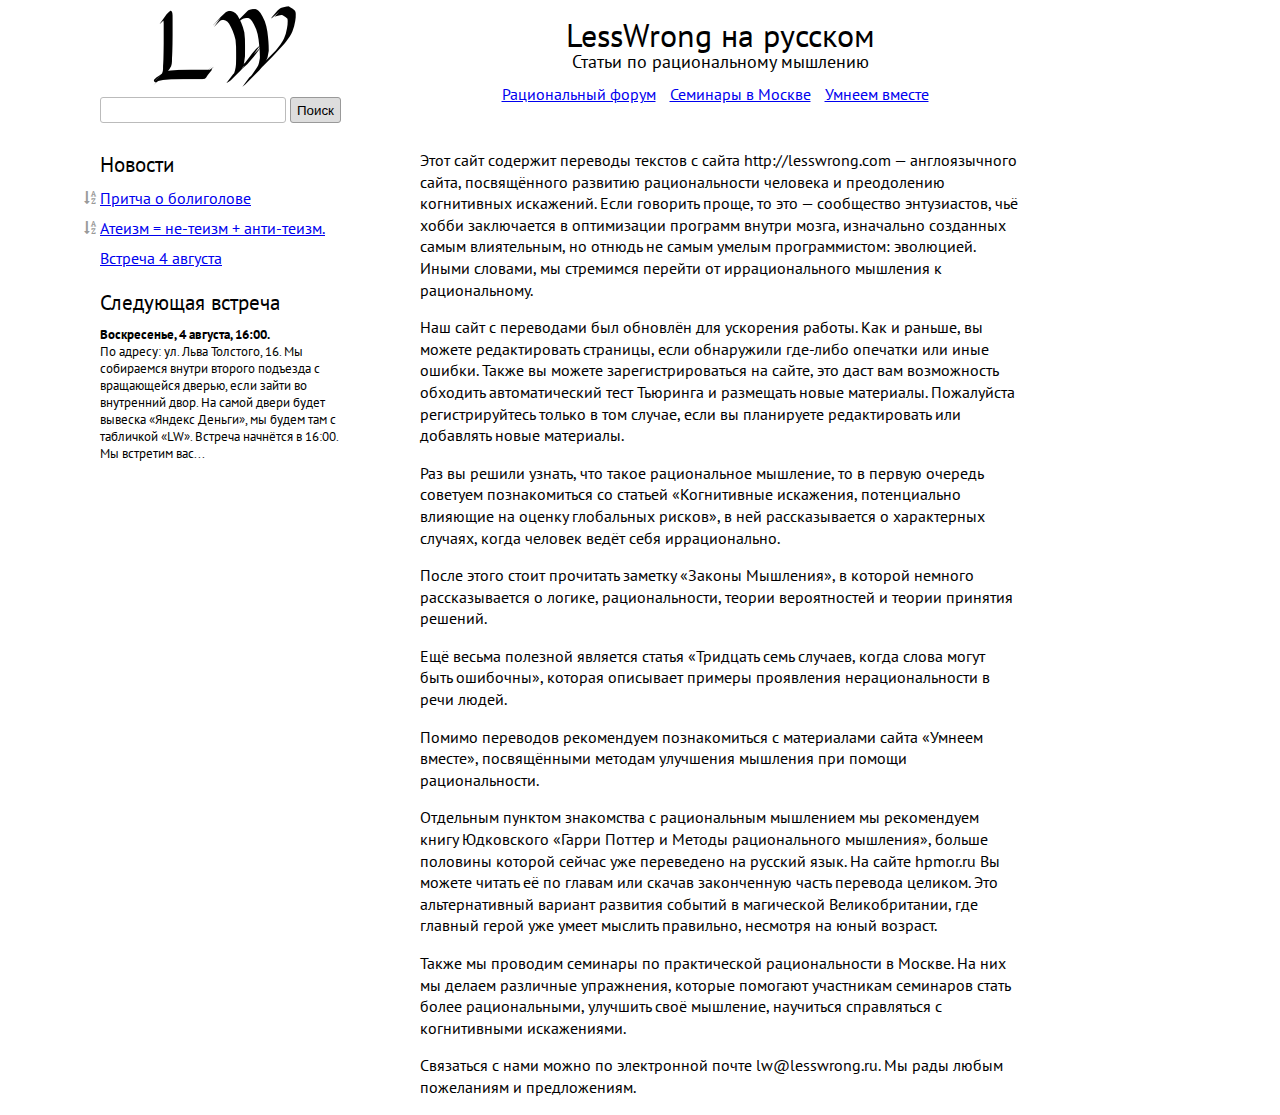
==== index.html @ b7eb5dc0 "initial commit" ====
<!doctype html>
<head>
  <meta charset="utf-8">
  <link href="main.css" rel="stylesheet">
  <link href='http://fonts.googleapis.com/css?family=PT+Sans:400,700,400italic,700italic&subset=latin,cyrillic-ext,cyrillic' rel='stylesheet' type='text/css'>

  <link href="font-awesome/css/font-awesome.css" rel="stylesheet">

</head>
<body>
  <div class="container">
    <div class="sidebar">
      <div class="column-top">
        <img class="brand-logo" src="logo.png">
        <div class="search-form">
          <input type="text">
          <button>Поиск</button>
        </div>
      </div>
      <div class="sidebar-news">
        <header>Новости</header>
        <ul>
          <li><i class="icon-sort-by-alphabet"></i><a href="#">Притча о болиголове</a></li>
          <li><i class="icon-sort-by-alphabet"></i><a href="#">Атеизм = не-теизм + анти-теизм.</a></li>
          <li><a href="#">Встреча 4 августа</a></li>
        </ul>
        <div class="sidebar-invite">
          <header>Следующая встреча</header>
          <strong>Воскресенье, 4 августа, 16:00.</strong>
          <br>
          По адресу: ул. Льва Толстого, 16. Мы собираемся внутри второго подъезда с вращающейся дверью, если зайти во внутренний двор. На самой двери будет вывеска «Яндекс Деньги», мы будем там с табличкой «LW». Встреча начнётся в 16:00. Мы встретим вас...
        </div>
      </div>
    </div>
    <div class="main-column">
      <div class="column-top">
        <header>
          <h1>LessWrong на русском</h1>
          <h2>Статьи по рациональному мышлению</h2>
          <ul class="main-menu">
            <li><a href="http://lesswrong.ru/forum/index.php">Рациональный форум</a></li>
            <li><a href="#">Семинары в Москве</a></li>
            <li><a href="#">Умнеем вместе</a></li>
          </ul>
        </header>
      </div>
      <div class="mainarea">
        <p>
        Этот сайт содержит переводы текстов с сайта http://lesswrong.com — англоязычного сайта, посвящённого развитию рациональности человека и преодолению когнитивных искажений. Если говорить проще, то это — сообщество энтузиастов, чьё хобби заключается в оптимизации программ внутри мозга, изначально созданных самым влиятельным, но отнюдь не самым умелым программистом: эволюцией. Иными словами, мы стремимся перейти от иррационального мышления к рациональному.
        <p>
        Наш сайт с переводами был обновлён для ускорения работы. Как и раньше, вы можете редактировать страницы, если обнаружили где-либо опечатки или иные ошибки. Также вы можете зарегистрироваться на сайте, это даст вам возможность обходить автоматический тест Тьюринга и размещать новые материалы. Пожалуйста регистрируйтесь только в том случае, если вы планируете редактировать или добавлять новые материалы.
        <p>
        Раз вы решили узнать, что такое рациональное мышление, то в первую очередь советуем познакомиться со статьей «Когнитивные искажения, потенциально влияющие на оценку глобальных рисков», в ней рассказывается о характерных случаях, когда человек ведёт себя иррационально.
        <p>
        После этого стоит прочитать заметку «Законы Мышления», в которой немного рассказывается о логике, рациональности, теории вероятностей и теории принятия решений.
        <p>
        Ещё весьма полезной является статья «Тридцать семь случаев, когда слова могут быть ошибочны», которая описывает примеры проявления нерациональности в речи людей.
        <p>
        Помимо переводов рекомендуем познакомиться с материалами сайта «Умнеем вместе», посвящёнными методам улучшения мышления при помощи рациональности.
        <p>
        Отдельным пунктом знакомства с рациональным мышлением мы рекомендуем книгу Юдковского «Гарри Поттер и Методы рационального мышления», больше половины которой сейчас уже переведено на русский язык. На сайте hpmor.ru Вы можете читать её по главам или скачав законченную часть перевода целиком. Это альтернативный вариант развития событий в магической Великобритании, где главный герой уже умеет мыслить правильно, несмотря на юный возраст.
        <p>
        Также мы проводим семинары по практической рациональности в Москве. На них мы делаем различные упражнения, которые помогают участникам семинаров стать более рациональными, улучшить своё мышление, научиться справляться с когнитивными искажениями.
        <p>
        Связаться с нами можно по электронной почте lw@lesswrong.ru. Мы рады любым пожеланиям и предложениям.
      </div>
    </div>
  </div>
</body>
---- main.css ----
/* copy-pasted */
html, body, div, form, fieldset, legend, label, ul {
 margin: 0;
 padding: 0; 
}
table {
 border-collapse: collapse;
 border-spacing: 0;
}
th, td {
 text-align: left;
 vertical-align: top;
}
h1, h2, h3, h4, h5, h6, th, td, caption { font-weight:normal; margin: 0 }
img { border: 0; }

*, *:before, *:after {
    box-sizing: border-box;
    -moz-box-sizing: border-box;
    -webkit-box-sizing: border-box;
}
input {
    box-sizing: content-box;
    -moz-box-sizing: content-box;
    -webkit-box-sizing: content-box;
}

/* my styles */

body {
    font-family: 'PT Sans', Arial, sans-serif;
    font-size: 16px;
}
.container {
    max-width: 1080px;
    margin: 0 auto;
}
.column-top {
    min-height: 130px;
}
.sidebar {
    float: left;
    width: 250px;
}
.sidebar li {
    list-style-type: none;
}

.brand-logo {
    margin: 0 auto;
    display: block;
    margin-bottom: 10px;
}

.search-form input {
    width: 180px;
    height: 22px;
    border-radius: 3px;
    border: 1px solid #bbb;
}
.search-form button {
    height: 26px;
    border-radius: 3px;
    border: 1px solid #999;
    background-color: #ddd;
}

.sidebar-news li {
    position: relative;
    margin-bottom: 10px;
}
.sidebar-news i {
    position: absolute;
    left: -16px;
    top: 3px;
    font-size: 13px;
    color: #999;
}

.sidebar-invite {
    font-size: 13px;
}
.sidebar header {
    font-size: 21px;
    line-height: 30px;
    margin-top: 20px;
    margin-bottom: 8px;
}

.main-column {
    float: left;
    padding-left: 70px;
    max-width: 670px;
    line-height: 1.35em;
}
.main-column .column-top > header {
    text-align: center;
    margin-top: 20px;
}
.main-column .column-top > header h1 {
    font-size: 32px;
    line-height: 30px;
    margin: 0px;
}
.main-column .column-top > header h2 {
    font-size: 18px;
    line-height: 24px;
    margin: 0px;
}

.main-menu {
    margin-top: 10px;
    margin-bottom: 10px;
}
.main-menu li {
    display: inline-block;
    margin-right: 10px;
}

.mainarea > p:first-child {
    margin-top: 0;
}
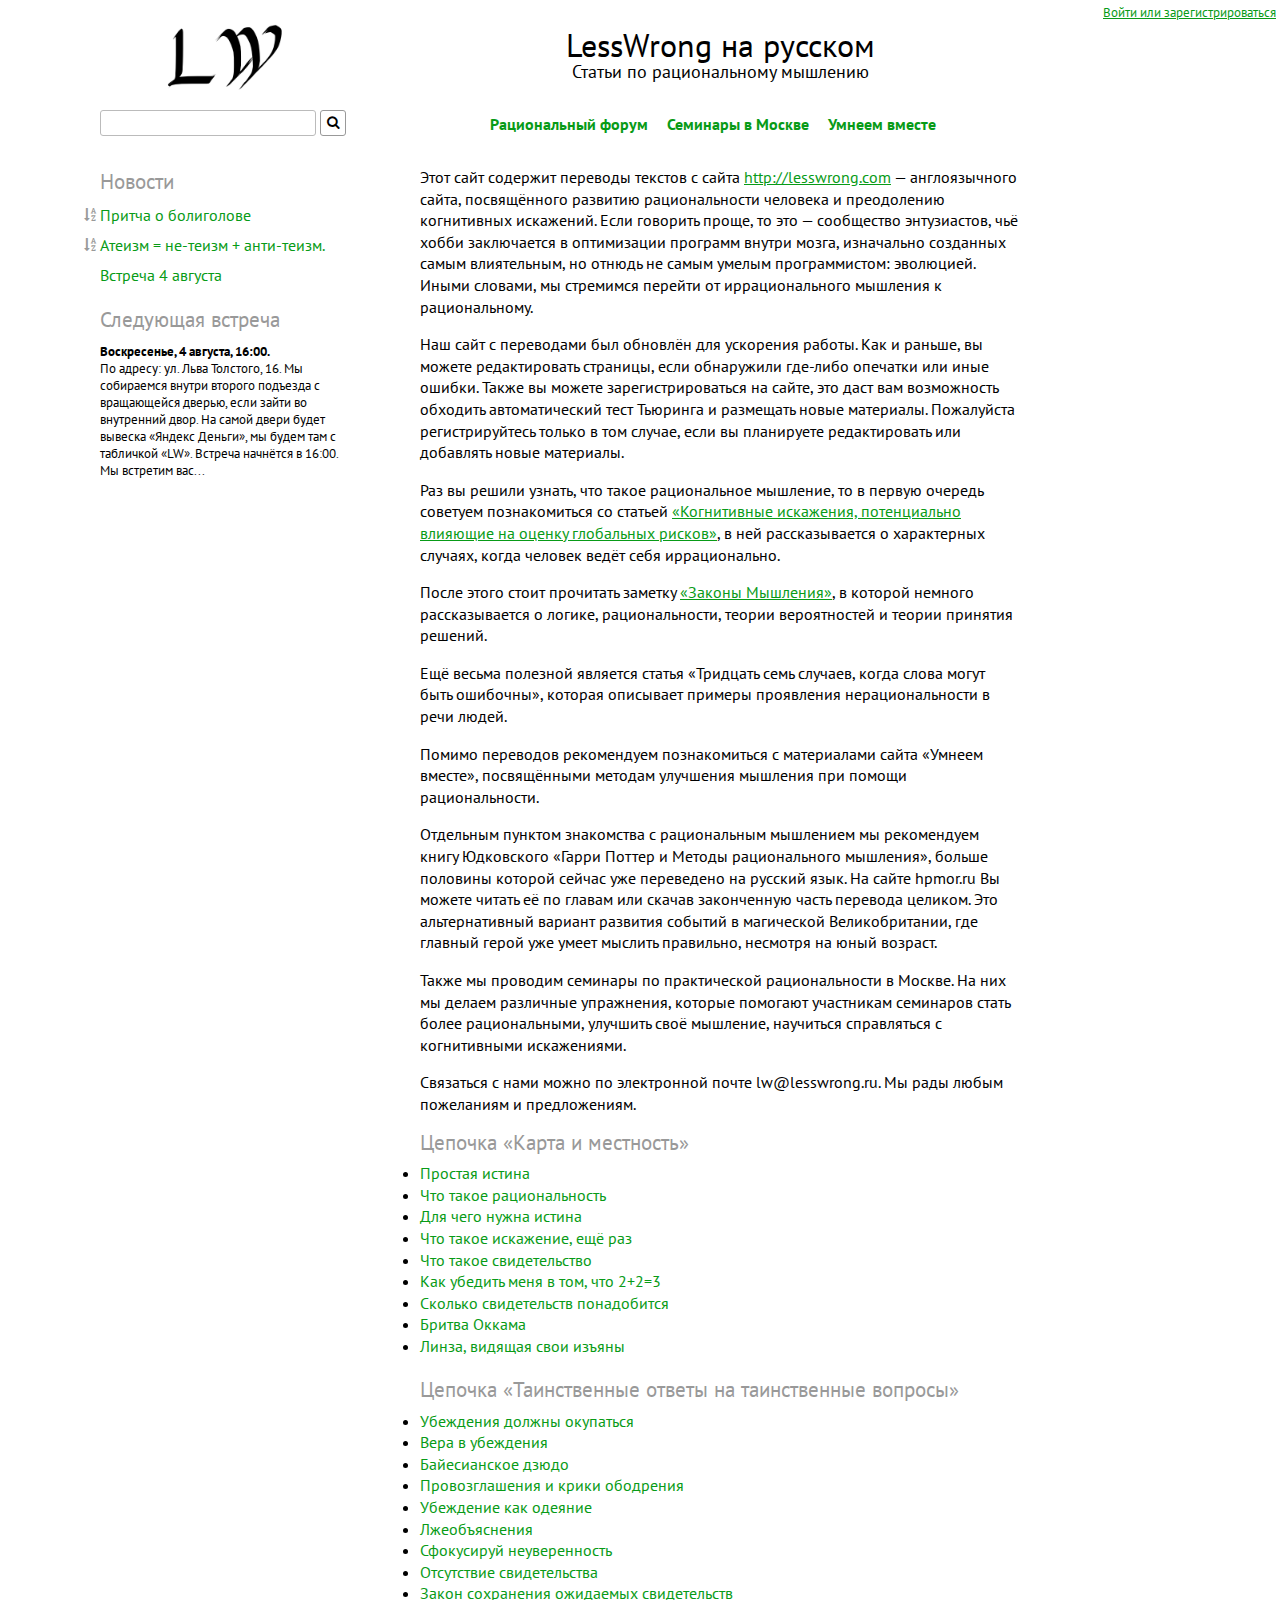
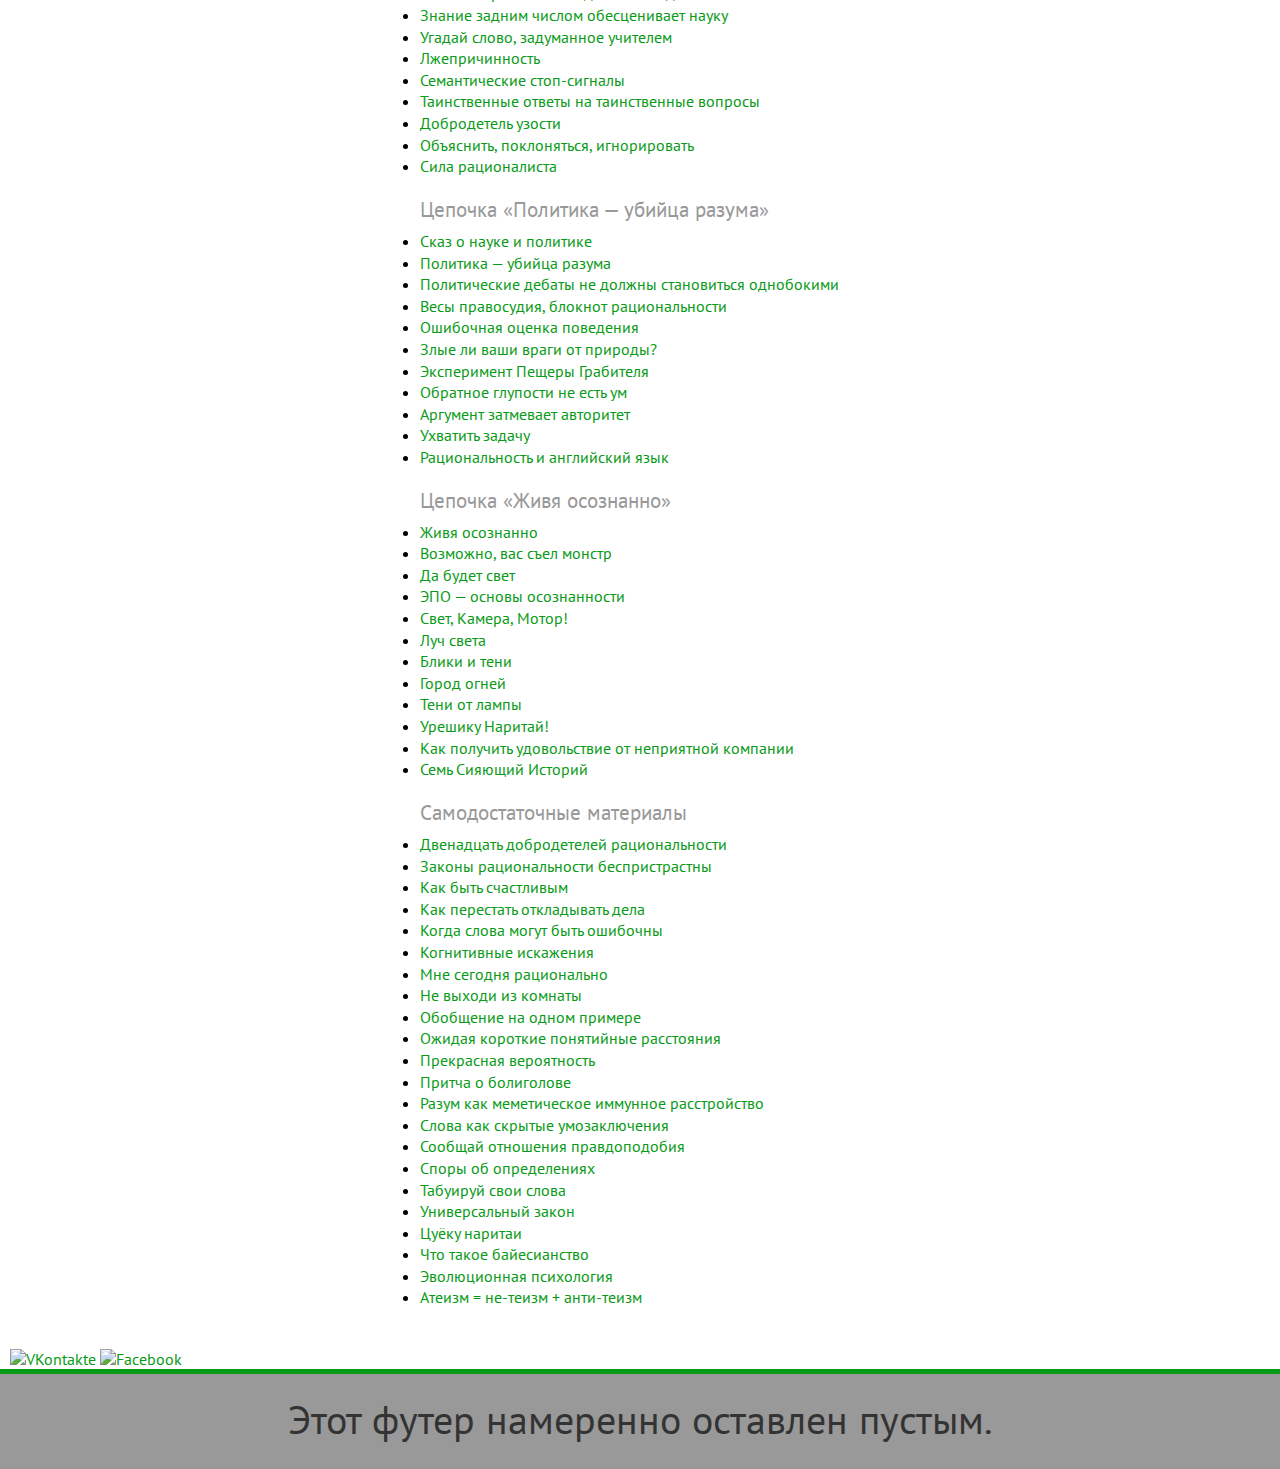
==== commit 13eb7755: "second commit" ====
--- a/index.html
+++ b/index.html
@@ -8,32 +8,17 @@
 
 </head>
 <body>
+  <a href="#" class="login-link">Войти или зарегистрироваться</a>
   <div class="container">
-    <div class="sidebar">
-      <div class="column-top">
+    <div class="row row-top">
+      <aside>
         <img class="brand-logo" src="logo.png">
         <div class="search-form">
           <input type="text">
-          <button>Поиск</button>
+          <button><i class="icon-search"></i></button>
         </div>
-      </div>
-      <div class="sidebar-news">
-        <header>Новости</header>
-        <ul>
-          <li><i class="icon-sort-by-alphabet"></i><a href="#">Притча о болиголове</a></li>
-          <li><i class="icon-sort-by-alphabet"></i><a href="#">Атеизм = не-теизм + анти-теизм.</a></li>
-          <li><a href="#">Встреча 4 августа</a></li>
-        </ul>
-        <div class="sidebar-invite">
-          <header>Следующая встреча</header>
-          <strong>Воскресенье, 4 августа, 16:00.</strong>
-          <br>
-          По адресу: ул. Льва Толстого, 16. Мы собираемся внутри второго подъезда с вращающейся дверью, если зайти во внутренний двор. На самой двери будет вывеска «Яндекс Деньги», мы будем там с табличкой «LW». Встреча начнётся в 16:00. Мы встретим вас...
-        </div>
-      </div>
-    </div>
-    <div class="main-column">
-      <div class="column-top">
+      </aside>
+      <section class="main-header">
         <header>
           <h1>LessWrong на русском</h1>
           <h2>Статьи по рациональному мышлению</h2>
@@ -43,16 +28,36 @@
             <li><a href="#">Умнеем вместе</a></li>
           </ul>
         </header>
-      </div>
-      <div class="mainarea">
+      </section>
+    </div>
+
+    <div class="row">
+      <aside class="sidebar">
+        <section>
+          <header>Новости</header>
+          <ul class="sidebar-news">
+            <li><i class="icon-sort-by-alphabet"></i><a href="#">Притча о болиголове</a></li>
+            <li><i class="icon-sort-by-alphabet"></i><a href="#">Атеизм = не-теизм + анти-теизм.</a></li>
+            <li><a href="#">Встреча 4 августа</a></li>
+          </ul>
+        </section>
+        <section class="sidebar-invite">
+          <header>Следующая встреча</header>
+          <strong>Воскресенье, 4 августа, 16:00.</strong>
+          <br>
+          По адресу: ул. Льва Толстого, 16. Мы собираемся внутри второго подъезда с вращающейся дверью, если зайти во внутренний двор. На самой двери будет вывеска «Яндекс Деньги», мы будем там с табличкой «LW». Встреча начнётся в 16:00. Мы встретим вас...
+        </section>
+      </aside>
+
+      <section class="mainarea">
         <p>
-        Этот сайт содержит переводы текстов с сайта http://lesswrong.com — англоязычного сайта, посвящённого развитию рациональности человека и преодолению когнитивных искажений. Если говорить проще, то это — сообщество энтузиастов, чьё хобби заключается в оптимизации программ внутри мозга, изначально созданных самым влиятельным, но отнюдь не самым умелым программистом: эволюцией. Иными словами, мы стремимся перейти от иррационального мышления к рациональному.
+        Этот сайт содержит переводы текстов с сайта <a href="http://lesswrong.com">http://lesswrong.com</a> — англоязычного сайта, посвящённого развитию рациональности человека и преодолению когнитивных искажений. Если говорить проще, то это — сообщество энтузиастов, чьё хобби заключается в оптимизации программ внутри мозга, изначально созданных самым влиятельным, но отнюдь не самым умелым программистом: эволюцией. Иными словами, мы стремимся перейти от иррационального мышления к рациональному.
         <p>
         Наш сайт с переводами был обновлён для ускорения работы. Как и раньше, вы можете редактировать страницы, если обнаружили где-либо опечатки или иные ошибки. Также вы можете зарегистрироваться на сайте, это даст вам возможность обходить автоматический тест Тьюринга и размещать новые материалы. Пожалуйста регистрируйтесь только в том случае, если вы планируете редактировать или добавлять новые материалы.
         <p>
-        Раз вы решили узнать, что такое рациональное мышление, то в первую очередь советуем познакомиться со статьей «Когнитивные искажения, потенциально влияющие на оценку глобальных рисков», в ней рассказывается о характерных случаях, когда человек ведёт себя иррационально.
+        Раз вы решили узнать, что такое рациональное мышление, то в первую очередь советуем познакомиться со статьей <a href="http://lesswrong.ru/w/%D0%9A%D0%BE%D0%B3%D0%BD%D0%B8%D1%82%D0%B8%D0%B2%D0%BD%D1%8B%D0%B5_%D0%B8%D1%81%D0%BA%D0%B0%D0%B6%D0%B5%D0%BD%D0%B8%D1%8F">«Когнитивные искажения, потенциально влияющие на оценку глобальных рисков»</a>, в ней рассказывается о характерных случаях, когда человек ведёт себя иррационально.
         <p>
-        После этого стоит прочитать заметку «Законы Мышления», в которой немного рассказывается о логике, рациональности, теории вероятностей и теории принятия решений.
+        После этого стоит прочитать заметку <a href="http://facingthesingularity.com/ru/2011/the-laws-of-thought/">«Законы Мышления»</a>, в которой немного рассказывается о логике, рациональности, теории вероятностей и теории принятия решений.
         <p>
         Ещё весьма полезной является статья «Тридцать семь случаев, когда слова могут быть ошибочны», которая описывает примеры проявления нерациональности в речи людей.
         <p>
@@ -63,7 +68,32 @@
         Также мы проводим семинары по практической рациональности в Москве. На них мы делаем различные упражнения, которые помогают участникам семинаров стать более рациональными, улучшить своё мышление, научиться справляться с когнитивными искажениями.
         <p>
         Связаться с нами можно по электронной почте lw@lesswrong.ru. Мы рады любым пожеланиям и предложениям.
-      </div>
+
+        <div class="sequences">
+          <header>Цепочка «Карта и местность»</header>
+          <ul><li><a href="/w/%D0%9F%D1%80%D0%BE%D1%81%D1%82%D0%B0%D1%8F_%D0%B8%D1%81%D1%82%D0%B8%D0%BD%D0%B0">Простая истина</a></li><li><a href="/w/%D0%A7%D1%82%D0%BE_%D1%82%D0%B0%D0%BA%D0%BE%D0%B5_%D1%80%D0%B0%D1%86%D0%B8%D0%BE%D0%BD%D0%B0%D0%BB%D1%8C%D0%BD%D0%BE%D1%81%D1%82%D1%8C">Что такое рациональность</a></li><li><a href="/w/%D0%94%D0%BB%D1%8F_%D1%87%D0%B5%D0%B3%D0%BE_%D0%BD%D1%83%D0%B6%D0%BD%D0%B0_%D0%B8%D1%81%D1%82%D0%B8%D0%BD%D0%B0">Для чего нужна истина</a></li><li><a href="/w/%D0%A7%D1%82%D0%BE_%D1%82%D0%B0%D0%BA%D0%BE%D0%B5_%D0%B8%D1%81%D0%BA%D0%B0%D0%B6%D0%B5%D0%BD%D0%B8%D0%B5_%D0%B5%D1%89%D1%91_%D1%80%D0%B0%D0%B7">Что такое искажение, ещё раз</a></li><li><a href="/w/%D0%A7%D1%82%D0%BE_%D1%82%D0%B0%D0%BA%D0%BE%D0%B5_%D1%81%D0%B2%D0%B8%D0%B4%D0%B5%D1%82%D0%B5%D0%BB%D1%8C%D1%81%D1%82%D0%B2%D0%BE">Что такое свидетельство</a></li><li><a href="/w/%D0%9A%D0%B0%D0%BA_%D1%83%D0%B1%D0%B5%D0%B4%D0%B8%D1%82%D1%8C_%D0%BC%D0%B5%D0%BD%D1%8F_%D0%B2_%D1%82%D0%BE%D0%BC_%D1%87%D1%82%D0%BE_223">Как убедить меня в том, что 2+2=3</a></li><li><a href="/w/%D0%A1%D0%BA%D0%BE%D0%BB%D1%8C%D0%BA%D0%BE_%D1%81%D0%B2%D0%B8%D0%B4%D0%B5%D1%82%D0%B5%D0%BB%D1%8C%D1%81%D1%82%D0%B2_%D0%BF%D0%BE%D0%BD%D0%B0%D0%B4%D0%BE%D0%B1%D0%B8%D1%82%D1%81%D1%8F">Сколько свидетельств понадобится</a></li><li><a href="/w/%D0%91%D1%80%D0%B8%D1%82%D0%B2%D0%B0_%D0%9E%D0%BA%D0%BA%D0%B0%D0%BC%D0%B0">Бритва Оккама</a></li><li><a href="/w/%D0%9B%D0%B8%D0%BD%D0%B7%D0%B0_%D0%B2%D0%B8%D0%B4%D1%8F%D1%89%D0%B0%D1%8F_%D1%81%D0%B2%D0%BE%D0%B8_%D0%B8%D0%B7%D1%8A%D1%8F%D0%BD%D1%8B">Линза, видящая свои изъяны</a></li></ul><br>
+          <header>Цепочка «Таинственные ответы на таинственные вопросы»</header>
+          <ul><li><a href="/w/%D0%A3%D0%B1%D0%B5%D0%B6%D0%B4%D0%B5%D0%BD%D0%B8%D1%8F_%D0%B4%D0%BE%D0%BB%D0%B6%D0%BD%D1%8B_%D0%BE%D0%BA%D1%83%D0%BF%D0%B0%D1%82%D1%8C%D1%81%D1%8F">Убеждения должны окупаться</a></li><li><a href="/w/%D0%92%D0%B5%D1%80%D0%B0_%D0%B2_%D1%83%D0%B1%D0%B5%D0%B6%D0%B4%D0%B5%D0%BD%D0%B8%D1%8F">Вера в убеждения</a></li><li><a href="/w/%D0%91%D0%B0%D0%B9%D0%B5%D1%81%D0%B8%D0%B0%D0%BD%D1%81%D0%BA%D0%BE%D0%B5_%D0%B4%D0%B7%D1%8E%D0%B4%D0%BE">Байесианское дзюдо</a></li><li><a href="/w/%D0%9F%D1%80%D0%BE%D0%B2%D0%BE%D0%B7%D0%B3%D0%BB%D0%B0%D1%88%D0%B5%D0%BD%D0%B8%D1%8F_%D0%B8_%D0%BA%D1%80%D0%B8%D0%BA%D0%B8_%D0%BE%D0%B1%D0%BE%D0%B4%D1%80%D0%B5%D0%BD%D0%B8%D1%8F">Провозглашения и крики ободрения</a></li><li><a href="/w/%D0%A3%D0%B1%D0%B5%D0%B6%D0%B4%D0%B5%D0%BD%D0%B8%D0%B5_%D0%BA%D0%B0%D0%BA_%D0%BE%D0%B4%D0%B5%D1%8F%D0%BD%D0%B8%D0%B5">Убеждение как одеяние</a></li><li><a href="/w/%D0%9B%D0%B6%D0%B5%D0%BE%D0%B1%D1%8A%D1%8F%D1%81%D0%BD%D0%B5%D0%BD%D0%B8%D1%8F">Лжеобъяснения</a></li><li><a href="/w/%D0%A1%D1%84%D0%BE%D0%BA%D1%83%D1%81%D0%B8%D1%80%D1%83%D0%B9_%D0%BD%D0%B5%D1%83%D0%B2%D0%B5%D1%80%D0%B5%D0%BD%D0%BD%D0%BE%D1%81%D1%82%D1%8C">Сфокусируй неуверенность</a></li><li><a href="/w/%D0%9E%D1%82%D1%81%D1%83%D1%82%D1%81%D1%82%D0%B2%D0%B8%D0%B5_%D1%81%D0%B2%D0%B8%D0%B4%D0%B5%D1%82%D0%B5%D0%BB%D1%8C%D1%81%D1%82%D0%B2%D0%B0">Отсутствие свидетельства</a></li><li><a href="/w/%D0%97%D0%B0%D0%BA%D0%BE%D0%BD_%D1%81%D0%BE%D1%85%D1%80%D0%B0%D0%BD%D0%B5%D0%BD%D0%B8%D1%8F_%D0%BE%D0%B6%D0%B8%D0%B4%D0%B0%D0%B5%D0%BC%D1%8B%D1%85_%D1%81%D0%B2%D0%B8%D0%B4%D0%B5%D1%82%D0%B5%D0%BB%D1%8C%D1%81%D1%82%D0%B2">Закон сохранения ожидаемых свидетельств</a></li><li><a href="/w/%D0%97%D0%BD%D0%B0%D0%BD%D0%B8%D0%B5_%D0%B7%D0%B0%D0%B4%D0%BD%D0%B8%D0%BC_%D1%87%D0%B8%D1%81%D0%BB%D0%BE%D0%BC_%D0%BE%D0%B1%D0%B5%D1%81%D1%86%D0%B5%D0%BD%D0%B8%D0%B2%D0%B0%D0%B5%D1%82_%D0%BD%D0%B0%D1%83%D0%BA%D1%83">Знание задним числом обесценивает науку</a></li><li><a href="/w/%D0%A3%D0%B3%D0%B0%D0%B4%D0%B0%D0%B9_%D1%81%D0%BB%D0%BE%D0%B2%D0%BE_%D0%B7%D0%B0%D0%B4%D1%83%D0%BC%D0%B0%D0%BD%D0%BD%D0%BE%D0%B5_%D1%83%D1%87%D0%B8%D1%82%D0%B5%D0%BB%D0%B5%D0%BC">Угадай слово, задуманное учителем</a></li><li><a href="/w/%D0%9B%D0%B6%D0%B5%D0%BF%D1%80%D0%B8%D1%87%D0%B8%D0%BD%D0%BD%D0%BE%D1%81%D1%82%D1%8C">Лжепричинность</a></li><li><a href="/w/%D0%A1%D0%B5%D0%BC%D0%B0%D0%BD%D1%82%D0%B8%D1%87%D0%B5%D1%81%D0%BA%D0%B8%D0%B5_%D1%81%D1%82%D0%BE%D0%BF-%D1%81%D0%B8%D0%B3%D0%BD%D0%B0%D0%BB%D1%8B">Семантические стоп-сигналы</a></li><li><a href="/w/%D0%A2%D0%B0%D0%B8%D0%BD%D1%81%D1%82%D0%B2%D0%B5%D0%BD%D0%BD%D1%8B%D0%B5_%D0%BE%D1%82%D0%B2%D0%B5%D1%82%D1%8B_%D0%BD%D0%B0_%D1%82%D0%B0%D0%B8%D0%BD%D1%81%D1%82%D0%B2%D0%B5%D0%BD%D0%BD%D1%8B%D0%B5_%D0%B2%D0%BE%D0%BF%D1%80%D0%BE%D1%81%D1%8B">Таинственные ответы на таинственные вопросы</a></li><li><a href="/w/%D0%94%D0%BE%D0%B1%D1%80%D0%BE%D0%B4%D0%B5%D1%82%D0%B5%D0%BB%D1%8C_%D1%83%D0%B7%D0%BE%D1%81%D1%82%D0%B8">Добродетель узости</a></li><li><a href="/w/%D0%9E%D0%B1%D1%8A%D1%8F%D1%81%D0%BD%D0%B8%D1%82%D1%8C_%D0%BF%D0%BE%D0%BA%D0%BB%D0%BE%D0%BD%D1%8F%D1%82%D1%8C%D1%81%D1%8F_%D0%B8%D0%B3%D0%BD%D0%BE%D1%80%D0%B8%D1%80%D0%BE%D0%B2%D0%B0%D1%82%D1%8C">Объяснить, поклоняться, игнорировать</a></li><li><a href="/w/%D0%A1%D0%B8%D0%BB%D0%B0_%D1%80%D0%B0%D1%86%D0%B8%D0%BE%D0%BD%D0%B0%D0%BB%D0%B8%D1%81%D1%82%D0%B0">Сила рационалиста</a></li></ul><br>
+          <header>Цепочка «Политика — убийца разума»</header>
+          <ul><li><a href="/w/%D0%A1%D0%BA%D0%B0%D0%B7_%D0%BE_%D0%BD%D0%B0%D1%83%D0%BA%D0%B5_%D0%B8_%D0%BF%D0%BE%D0%BB%D0%B8%D1%82%D0%B8%D0%BA%D0%B5">Сказ о науке и политике</a></li><li><a href="/w/%D0%9F%D0%BE%D0%BB%D0%B8%D1%82%D0%B8%D0%BA%D0%B0_%D1%83%D0%B1%D0%B8%D0%B9%D1%86%D0%B0_%D1%80%D0%B0%D0%B7%D1%83%D0%BC%D0%B0">Политика — убийца разума</a></li><li><a href="/w/%D0%9F%D0%BE%D0%BB%D0%B8%D1%82%D0%B8%D1%87%D0%B5%D1%81%D0%BA%D0%B8%D0%B5_%D0%B4%D0%B5%D0%B1%D0%B0%D1%82%D1%8B_%D0%BD%D0%B5_%D0%B4%D0%BE%D0%BB%D0%B6%D0%BD%D1%8B_%D1%81%D1%82%D0%B0%D0%BD%D0%BE%D0%B2%D0%B8%D1%82%D1%8C%D1%81%D1%8F_%D0%BE%D0%B4%D0%BD%D0%BE%D0%B1%D0%BE%D0%BA%D0%B8%D0%BC%D0%B8">Политические дебаты не должны становиться однобокими</a></li><li><a href="/w/%D0%92%D0%B5%D1%81%D1%8B_%D0%BF%D1%80%D0%B0%D0%B2%D0%BE%D1%81%D1%83%D0%B4%D0%B8%D1%8F_%D0%B1%D0%BB%D0%BE%D0%BA%D0%BD%D0%BE%D1%82_%D1%80%D0%B0%D1%86%D0%B8%D0%BE%D0%BD%D0%B0%D0%BB%D1%8C%D0%BD%D0%BE%D1%81%D1%82%D0%B8">Весы правосудия, блокнот рациональности</a></li><li><a href="/w/%D0%9E%D1%88%D0%B8%D0%B1%D0%BE%D1%87%D0%BD%D0%B0%D1%8F_%D0%BE%D1%86%D0%B5%D0%BD%D0%BA%D0%B0_%D0%BF%D0%BE%D0%B2%D0%B5%D0%B4%D0%B5%D0%BD%D0%B8%D1%8F">Ошибочная оценка поведения</a></li><li><a href="/w/%D0%97%D0%BB%D1%8B%D0%B5_%D0%BB%D0%B8_%D0%B2%D0%B0%D1%88%D0%B8_%D0%B2%D1%80%D0%B0%D0%B3%D0%B8_%D0%BE%D1%82_%D0%BF%D1%80%D0%B8%D1%80%D0%BE%D0%B4%D1%8B">Злые ли ваши враги от природы?</a></li><li><a href="/w/%D0%AD%D0%BA%D1%81%D0%BF%D0%B5%D1%80%D0%B8%D0%BC%D0%B5%D0%BD%D1%82_%D0%9F%D0%B5%D1%89%D0%B5%D1%80%D1%8B_%D0%93%D1%80%D0%B0%D0%B1%D0%B8%D1%82%D0%B5%D0%BB%D1%8F">Эксперимент Пещеры Грабителя</a></li><li><a href="/w/%D0%9E%D0%B1%D1%80%D0%B0%D1%82%D0%BD%D0%BE%D0%B5_%D0%B3%D0%BB%D1%83%D0%BF%D0%BE%D1%81%D1%82%D0%B8_%D0%BD%D0%B5_%D0%B5%D1%81%D1%82%D1%8C_%D1%83%D0%BC">Обратное глупости не есть ум</a></li><li><a href="/w/%D0%90%D1%80%D0%B3%D1%83%D0%BC%D0%B5%D0%BD%D1%82_%D0%B7%D0%B0%D1%82%D0%BC%D0%B5%D0%B2%D0%B0%D0%B5%D1%82_%D0%B0%D0%B2%D1%82%D0%BE%D1%80%D0%B8%D1%82%D0%B5%D1%82">Аргумент затмевает авторитет</a></li><li><a href="/w/%D0%A3%D1%85%D0%B2%D0%B0%D1%82%D0%B8%D1%82%D1%8C_%D0%B7%D0%B0%D0%B4%D0%B0%D1%87%D1%83">Ухватить задачу</a></li><li><a href="/w/%D0%A0%D0%B0%D1%86%D0%B8%D0%BE%D0%BD%D0%B0%D0%BB%D1%8C%D0%BD%D0%BE%D1%81%D1%82%D1%8C_%D0%B8_%D0%B0%D0%BD%D0%B3%D0%BB%D0%B8%D0%B9%D1%81%D0%BA%D0%B8%D0%B9_%D1%8F%D0%B7%D1%8B%D0%BA">Рациональность и английский язык</a></li></ul><br>
+          <header>Цепочка «Живя осознанно»</header>
+          <ul><li><a href="/w/%D0%96%D0%B8%D0%B2%D1%8F_%D0%BE%D1%81%D0%BE%D0%B7%D0%BD%D0%B0%D0%BD%D0%BD%D0%BE">Живя осознанно</a></li><li><a href="/w/%D0%92%D0%BE%D0%B7%D0%BC%D0%BE%D0%B6%D0%BD%D0%BE_%D0%B2%D0%B0%D1%81_%D1%81%D1%8A%D0%B5%D0%BB_%D0%BC%D0%BE%D0%BD%D1%81%D1%82%D1%80">Возможно, вас съел монстр</a></li><li><a href="/w/%D0%94%D0%B0_%D0%B1%D1%83%D0%B4%D0%B5%D1%82_%D1%81%D0%B2%D0%B5%D1%82">Да будет свет</a></li><li><a href="/w/%D0%AD%D0%9F%D0%9E_%D0%BE%D1%81%D0%BD%D0%BE%D0%B2%D1%8B_%D0%BE%D1%81%D0%BE%D0%B7%D0%BD%D0%B0%D0%BD%D0%BD%D0%BE%D1%81%D1%82%D0%B8">ЭПО — основы осознанности</a></li><li><a href="/w/%D0%A1%D0%B2%D0%B5%D1%82_%D0%9A%D0%B0%D0%BC%D0%B5%D1%80%D0%B0_%D0%9C%D0%BE%D1%82%D0%BE%D1%80">Свет, Камера, Мотор!</a></li><li><a href="/w/%D0%9B%D1%83%D1%87_%D1%81%D0%B2%D0%B5%D1%82%D0%B0">Луч света</a></li><li><a href="/w/%D0%91%D0%BB%D0%B8%D0%BA%D0%B8_%D0%B8_%D1%82%D0%B5%D0%BD%D0%B8">Блики и тени</a></li><li><a href="/w/%D0%93%D0%BE%D1%80%D0%BE%D0%B4_%D0%BE%D0%B3%D0%BD%D0%B5%D0%B9">Город огней</a></li><li><a href="/w/%D0%A2%D0%B5%D0%BD%D0%B8_%D0%BE%D1%82_%D0%BB%D0%B0%D0%BC%D0%BF%D1%8B">Тени от лампы</a></li><li><a href="/w/%D0%A3%D1%80%D0%B5%D1%88%D0%B8%D0%BA%D1%83_%D0%9D%D0%B0%D1%80%D0%B8%D1%82%D0%B0%D0%B9">Урешику Наритай!</a></li><li><a href="/w/%D0%9A%D0%B0%D0%BA_%D0%BF%D0%BE%D0%BB%D1%83%D1%87%D0%B8%D1%82%D1%8C_%D1%83%D0%B4%D0%BE%D0%B2%D0%BE%D0%BB%D1%8C%D1%81%D1%82%D0%B2%D0%B8%D0%B5_%D0%BE%D1%82_%D0%BD%D0%B5%D0%BF%D1%80%D0%B8%D1%8F%D1%82%D0%BD%D0%BE%D0%B9_%D0%BA%D0%BE%D0%BC%D0%BF%D0%B0%D0%BD%D0%B8%D0%B8">Как получить удовольствие от неприятной компании</a></li><li><a href="/w/%D0%A1%D0%B5%D0%BC%D1%8C_%D0%A1%D0%B8%D1%8F%D1%8E%D1%89%D0%B8%D0%B9_%D0%98%D1%81%D1%82%D0%BE%D1%80%D0%B8%D0%B9">Семь Сияющий Историй</a></li></ul><br>
+          <header>Самодостаточные материалы</header>
+          <ul><li><a href="/w/%D0%94%D0%B2%D0%B5%D0%BD%D0%B0%D0%B4%D1%86%D0%B0%D1%82%D1%8C_%D0%B4%D0%BE%D0%B1%D1%80%D0%BE%D0%B4%D0%B5%D1%82%D0%B5%D0%BB%D0%B5%D0%B9_%D1%80%D0%B0%D1%86%D0%B8%D0%BE%D0%BD%D0%B0%D0%BB%D1%8C%D0%BD%D0%BE%D1%81%D1%82%D0%B8">Двенадцать добродетелей рациональности</a></li><li><a href="/w/%D0%97%D0%B0%D0%BA%D0%BE%D0%BD%D1%8B_%D1%80%D0%B0%D1%86%D0%B8%D0%BE%D0%BD%D0%B0%D0%BB%D1%8C%D0%BD%D0%BE%D1%81%D1%82%D0%B8_%D0%B1%D0%B5%D1%81%D0%BF%D1%80%D0%B8%D1%81%D1%82%D1%80%D0%B0%D1%81%D1%82%D0%BD%D1%8B">Законы рациональности беспристрастны</a></li><li><a href="/w/%D0%9A%D0%B0%D0%BA_%D0%B1%D1%8B%D1%82%D1%8C_%D1%81%D1%87%D0%B0%D1%81%D1%82%D0%BB%D0%B8%D0%B2%D1%8B%D0%BC">Как быть счастливым</a></li><li><a href="/w/%D0%9A%D0%B0%D0%BA_%D0%BF%D0%B5%D1%80%D0%B5%D1%81%D1%82%D0%B0%D1%82%D1%8C_%D0%BE%D1%82%D0%BA%D0%BB%D0%B0%D0%B4%D1%8B%D0%B2%D0%B0%D1%82%D1%8C_%D0%B4%D0%B5%D0%BB%D0%B0">Как перестать откладывать дела</a></li><li><a href="/w/%D0%9A%D0%BE%D0%B3%D0%B4%D0%B0_%D1%81%D0%BB%D0%BE%D0%B2%D0%B0_%D0%BC%D0%BE%D0%B3%D1%83%D1%82_%D0%B1%D1%8B%D1%82%D1%8C_%D0%BE%D1%88%D0%B8%D0%B1%D0%BE%D1%87%D0%BD%D1%8B">Когда слова могут быть ошибочны</a></li><li><a href="/w/%D0%9A%D0%BE%D0%B3%D0%BD%D0%B8%D1%82%D0%B8%D0%B2%D0%BD%D1%8B%D0%B5_%D0%B8%D1%81%D0%BA%D0%B0%D0%B6%D0%B5%D0%BD%D0%B8%D1%8F">Когнитивные искажения</a></li><li><a href="/w/%D0%9C%D0%BD%D0%B5_%D1%81%D0%B5%D0%B3%D0%BE%D0%B4%D0%BD%D1%8F_%D1%80%D0%B0%D1%86%D0%B8%D0%BE%D0%BD%D0%B0%D0%BB%D1%8C%D0%BD%D0%BE">Мне сегодня рационально</a></li><li><a href="/w/%D0%9D%D0%B5_%D0%B2%D1%8B%D1%85%D0%BE%D0%B4%D0%B8_%D0%B8%D0%B7_%D0%BA%D0%BE%D0%BC%D0%BD%D0%B0%D1%82%D1%8B">Не выходи из комнаты</a></li><li><a href="/w/%D0%9E%D0%B1%D0%BE%D0%B1%D1%89%D0%B5%D0%BD%D0%B8%D0%B5_%D0%BD%D0%B0_%D0%BE%D0%B4%D0%BD%D0%BE%D0%BC_%D0%BF%D1%80%D0%B8%D0%BC%D0%B5%D1%80%D0%B5">Обобщение на одном примере</a></li><li><a href="/w/%D0%9E%D0%B6%D0%B8%D0%B4%D0%B0%D1%8F_%D0%BA%D0%BE%D1%80%D0%BE%D1%82%D0%BA%D0%B8%D0%B5_%D0%BF%D0%BE%D0%BD%D1%8F%D1%82%D0%B8%D0%B9%D0%BD%D1%8B%D0%B5_%D1%80%D0%B0%D1%81%D1%81%D1%82%D0%BE%D1%8F%D0%BD%D0%B8%D1%8F">Ожидая короткие понятийные расстояния</a></li><li><a href="/w/%D0%9F%D1%80%D0%B5%D0%BA%D1%80%D0%B0%D1%81%D0%BD%D0%B0%D1%8F_%D0%B2%D0%B5%D1%80%D0%BE%D1%8F%D1%82%D0%BD%D0%BE%D1%81%D1%82%D1%8C">Прекрасная вероятность</a></li><li><a href="/w/%D0%9F%D1%80%D0%B8%D1%82%D1%87%D0%B0_%D0%BE_%D0%B1%D0%BE%D0%BB%D0%B8%D0%B3%D0%BE%D0%BB%D0%BE%D0%B2%D0%B5">Притча о болиголове</a></li><li><a href="/w/%D0%A0%D0%B0%D0%B7%D1%83%D0%BC_%D0%BA%D0%B0%D0%BA_%D0%BC%D0%B5%D0%BC%D0%B5%D1%82%D0%B8%D1%87%D0%B5%D1%81%D0%BA%D0%BE%D0%B5_%D0%B8%D0%BC%D0%BC%D1%83%D0%BD%D0%BD%D0%BE%D0%B5_%D1%80%D0%B0%D1%81%D1%81%D1%82%D1%80%D0%BE%D0%B9%D1%81%D1%82%D0%B2%D0%BE">Разум как меметическое иммунное расстройство</a></li><li><a href="/w/%D0%A1%D0%BB%D0%BE%D0%B2%D0%B0_%D0%BA%D0%B0%D0%BA_%D1%81%D0%BA%D1%80%D1%8B%D1%82%D1%8B%D0%B5_%D1%83%D0%BC%D0%BE%D0%B7%D0%B0%D0%BA%D0%BB%D1%8E%D1%87%D0%B5%D0%BD%D0%B8%D1%8F">Слова как скрытые умозаключения</a></li><li><a href="/w/%D0%A1%D0%BE%D0%BE%D0%B1%D1%89%D0%B0%D0%B9_%D0%BE%D1%82%D0%BD%D0%BE%D1%88%D0%B5%D0%BD%D0%B8%D1%8F_%D0%BF%D1%80%D0%B0%D0%B2%D0%B4%D0%BE%D0%BF%D0%BE%D0%B4%D0%BE%D0%B1%D0%B8%D1%8F">Сообщай отношения правдоподобия</a></li><li><a href="/w/%D0%A1%D0%BF%D0%BE%D1%80%D1%8B_%D0%BE%D0%B1_%D0%BE%D0%BF%D1%80%D0%B5%D0%B4%D0%B5%D0%BB%D0%B5%D0%BD%D0%B8%D1%8F%D1%85">Споры об определениях</a></li><li><a href="/w/%D0%A2%D0%B0%D0%B1%D1%83%D0%B8%D1%80%D1%83%D0%B9_%D1%81%D0%B2%D0%BE%D0%B8_%D1%81%D0%BB%D0%BE%D0%B2%D0%B0">Табуируй свои слова</a></li><li><a href="/w/%D0%A3%D0%BD%D0%B8%D0%B2%D0%B5%D1%80%D1%81%D0%B0%D0%BB%D1%8C%D0%BD%D1%8B%D0%B9_%D0%B7%D0%B0%D0%BA%D0%BE%D0%BD">Универсальный закон</a></li><li><a href="/w/%D0%A6%D1%83%D1%91%D0%BA%D1%83_%D0%BD%D0%B0%D1%80%D0%B8%D1%82%D0%B0%D0%B8">Цуёку наритаи</a></li><li><a href="/w/%D0%A7%D1%82%D0%BE_%D1%82%D0%B0%D0%BA%D0%BE%D0%B5_%D0%B1%D0%B0%D0%B9%D0%B5%D1%81%D0%B8%D0%B0%D0%BD%D1%81%D1%82%D0%B2%D0%BE">Что такое байесианство</a></li><li><a href="/w/%D0%AD%D0%B2%D0%BE%D0%BB%D1%8E%D1%86%D0%B8%D0%BE%D0%BD%D0%BD%D0%B0%D1%8F_%D0%BF%D1%81%D0%B8%D1%85%D0%BE%D0%BB%D0%BE%D0%B3%D0%B8%D1%8F">Эволюционная психология</a></li><li><a href="/w/%D0%90%D1%82%D0%B5%D0%B8%D0%B7%D0%BC_%D0%BD%D0%B5-%D1%82%D0%B5%D0%B8%D0%B7%D0%BC_%D0%B0%D0%BD%D1%82%D0%B8-%D1%82%D0%B5%D0%B8%D0%B7%D0%BC">Атеизм = не-теизм + анти-теизм</a></li></ul><br>
+        </div>
+      </section>
     </div>
+
   </div>
+
+  <div class="share-links">
+    <ul><li class="service-links--ru-vkontakte first"><a href="http://vkontakte.ru/share.php?url=http%3A//lesswrong.ru/%25D0%25B3%25D0%25BB%25D0%25B0%25D0%25B2%25D0%25BD%25D0%25B0%25D1%258F&amp;title=" title="Share this on VKontakte" class="service-links--ru-vkontakte" rel="nofollow"><img typeof="foaf:Image" src="http://lesswrong.ru/sites/all/modules/service_links/images/_ru_vkontakte.png" alt="VKontakte"></a></li>
+    <li class="service-links-facebook"><a href="http://www.facebook.com/sharer.php?u=http%3A//lesswrong.ru/%25D0%25B3%25D0%25BB%25D0%25B0%25D0%25B2%25D0%25BD%25D0%25B0%25D1%258F&amp;t=" title="Share on Facebook." class="service-links-facebook" rel="nofollow"><img typeof="foaf:Image" src="http://lesswrong.ru/sites/all/modules/service_links/images/facebook.png" alt="Facebook"></a></li>
+    <li class="service-links-twitter-widget"><iframe allowtransparency="true" frameborder="0" scrolling="no" src="http://platform.twitter.com/widgets/tweet_button.1374787011.html#_=1375659548601&amp;count=horizontal&amp;counturl=http%3A%2F%2Flesswrong.ru%2F%25D0%25B3%25D0%25BB%25D0%25B0%25D0%25B2%25D0%25BD%25D0%25B0%25D1%258F&amp;id=twitter-widget-0&amp;lang=ru&amp;original_referer=http%3A%2F%2Flesswrong.ru%2F&amp;size=m&amp;text=LessWrong%20%D0%BD%D0%B0%20%D1%80%D1%83%D1%81%D1%81%D0%BA%D0%BE%D0%BC%20%7C%20%D0%A1%D1%82%D0%B0%D1%82%D1%8C%D0%B8%20%D0%BF%D0%BE%20%D1%80%D0%B0%D1%86%D0%B8%D0%BE%D0%BD%D0%B0%D0%BB%D1%8C%D0%BD%D0%BE%D0%BC%D1%83%20%D0%BC%D1%8B%D1%88%D0%BB%D0%B5%D0%BD%D0%B8%D1%8E&amp;url=http%3A%2F%2Flesswrong.ru%2F%25D0%25B3%25D0%25BB%25D0%25B0%25D0%25B2%25D0%25BD%25D0%25B0%25D1%258F" class="twitter-share-button service-links-twitter-widget ext twitter-count-horizontal" title="Twitter Tweet Button" data-twttr-rendered="true" style="width: 139px; height: 20px;"></iframe><span class="ext"></span></li>
+    <li class="service-links-google-plus-one"><div id="___plusone_0" style="text-indent: 0px; margin: 0px; padding: 0px; background-color: transparent; border-style: none; float: none; line-height: normal; font-size: 1px; vertical-align: baseline; display: inline-block; width: 106px; height: 24px; background-position: initial initial; background-repeat: initial initial;"><iframe frameborder="0" hspace="0" marginheight="0" marginwidth="0" scrolling="no" style="position: static; top: 0px; width: 106px; margin: 0px; border-style: none; left: 0px; visibility: visible; height: 24px;" tabindex="0" vspace="0" width="100%" id="I0_1375659548618" name="I0_1375659548618" src="https://apis.google.com/u/0/_/+1/fastbutton?bsv&amp;hl=en-US&amp;origin=http%3A%2F%2Flesswrong.ru&amp;url=http%3A%2F%2Flesswrong.ru%2F%25D0%25B3%25D0%25BB%25D0%25B0%25D0%25B2%25D0%25BD%25D0%25B0%25D1%258F&amp;gsrc=3p&amp;ic=1&amp;jsh=m%3B%2F_%2Fscs%2Fapps-static%2F_%2Fjs%2Fk%3Doz.gapi.en.AxzHZUKBw5A.O%2Fm%3D__features__%2Fam%3DEQ%2Frt%3Dj%2Fd%3D1%2Frs%3DAItRSTNLE4ENTVQDnCw8sLct9DvXqChJew#_methods=onPlusOne%2C_ready%2C_close%2C_open%2C_resizeMe%2C_renderstart%2Concircled&amp;id=I0_1375659548618&amp;parent=http%3A%2F%2Flesswrong.ru&amp;pfname=&amp;rpctoken=18068261" allowtransparency="true" data-gapiattached="true" title="+1"></iframe></div></li>
+    </ul>
+  </div>
+  <footer>
+    Этот футер намеренно оставлен пустым.
+  </footer>
 </body>
--- a/main.css
+++ b/main.css
@@ -25,35 +25,67 @@
     -webkit-box-sizing: content-box;
 }
 
-/* my styles */
+/* common */
 
 body {
     font-family: 'PT Sans', Arial, sans-serif;
     font-size: 16px;
 }
+
+a {
+    color: #089b17;
+}
+a:hover {
+    text-decoration: underline;
+}
+
+li a {
+    text-decoration: none;
+}
+
+/* layout */
 .container {
+    position: relative;
     max-width: 1080px;
     margin: 0 auto;
 }
-.column-top {
-    min-height: 130px;
+.row:before, .row:after {
+    display: table;
+    content: "";
+    clear: both;
 }
-.sidebar {
+.row > aside {
     float: left;
     width: 250px;
 }
-.sidebar li {
-    list-style-type: none;
+.row > section {
+    float: left;
+    padding-left: 70px;
+    width: 670px;
 }
 
+.row-top {
+    margin-bottom: 25px;
+}
+
+/* styles */
+
+.login-link {
+    position: absolute;
+    right: 4px;
+    top: 4px;
+    font-size: 13px;
+}
 .brand-logo {
     margin: 0 auto;
     display: block;
-    margin-bottom: 10px;
+    margin-bottom: 20px;
+    margin-top: 20px;
+    width: 120px;
 }
 
 .search-form input {
-    width: 180px;
+    width: 210px;
     height: 22px;
     border-radius: 3px;
     border: 1px solid #bbb;
@@ -62,7 +94,11 @@
     height: 26px;
     border-radius: 3px;
     border: 1px solid #999;
-    background-color: #ddd;
+    background-color: #fff;
+}
+
+.sidebar li {
+    list-style-type: none;
 }
 
 .sidebar-news li {
@@ -83,40 +119,68 @@
 .sidebar header {
     font-size: 21px;
     line-height: 30px;
-    margin-top: 20px;
     margin-bottom: 8px;
+    color: #999;
+}
+.sidebar > section {
+    margin-bottom: 20px;
 }
 
-.main-column {
-    float: left;
-    padding-left: 70px;
-    max-width: 670px;
-    line-height: 1.35em;
-}
-.main-column .column-top > header {
+.main-header > header {
     text-align: center;
     margin-top: 20px;
 }
-.main-column .column-top > header h1 {
+.main-header > header h1 {
     font-size: 32px;
     line-height: 30px;
-    margin: 0px;
+    margin: 0;
+    margin-top: 30px;
 }
-.main-column .column-top > header h2 {
+.main-header > header h2 {
     font-size: 18px;
     line-height: 24px;
     margin: 0px;
 }
 
 .main-menu {
-    margin-top: 10px;
-    margin-bottom: 10px;
+    margin-top: 30px;
+    margin-bottom: 8px;
 }
 .main-menu li {
     display: inline-block;
-    margin-right: 10px;
+    margin-right: 15px;
+}
+.main-menu a {
+    font-weight: bold;
 }
 
+.mainarea {
+    line-height: 1.35em;
+}
 .mainarea > p:first-child {
     margin-top: 0;
 }
+
+.sequences > header {
+    font-size: 21px;
+    margin-bottom: 10px;
+    color: #999;
+}
+
+body > footer {
+    width: 100%;
+    height: 100px;
+    background-color: #999;
+    border-top: 5px solid #089b17;
+    text-align: center;
+    font-size: 40px;
+    line-height: 90px;
+    color: #333;
+}
+.share-links {
+    margin-top: 10px;
+    margin-left: 10px;
+}
+.share-links li {
+    display: inline-block;
+}
